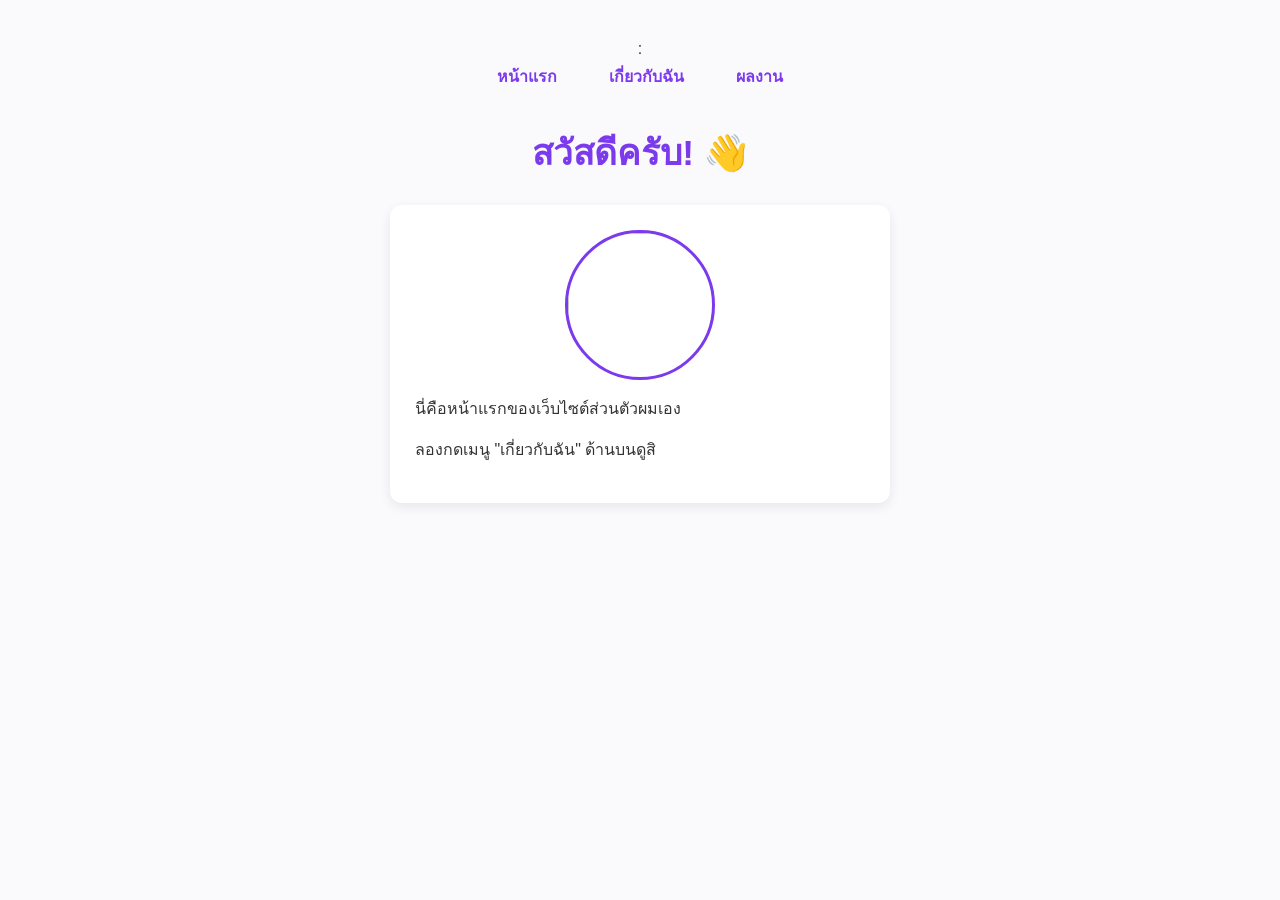
==== index.html @ 13c8ec05 "Add files via upload" ====
<!DOCTYPE html>
<html lang="th">
<head>
<meta charset="UTF-8">: <meta name="viewport" content="width=device-width, initial-scale=1.0">
  <meta charset="UTF-8">
  <title>หน้าแรก - เว็บของฉัน</title>
    <link rel="stylesheet" href="style.css">
</head>
<body>

  <!-- เมนูเชื่อมไปหน้าอื่น -->
  <nav>
  <a href="index.html">หน้าแรก</a>
  <a href="about.html">เกี่ยวกับฉัน</a>
  <a href="portfolio.html">ผลงาน</a>
</nav>

  <h1>สวัสดีครับ! 👋</h1>

  <div class="card">
    <img class="avatar" src="c2e671327f72078a05465d0841b0ba3b.jpg">
    <p>นี่คือหน้าแรกของเว็บไซต์ส่วนตัวผมเอง</p>
    <p>ลองกดเมนู "เกี่ยวกับฉัน" ด้านบนดูสิ</p>
  </div>

</body>
</html>
---- style.css ----
/* ===================================
   ตั้งค่าธีมตรงนี้ที่เดียว เปลี่ยนแล้วมีผลทุกหน้า
   =================================== */
:root {
  --main-color: #7c3aed;      /* สีหลัก (ปุ่ม, หัวข้อ, ลิงก์) */
  --main-color-dark: #6d28d9; /* สีหลักตอนโฮเวอร์ (เข้มขึ้นนิดนึง) */
  --bg-color: #faf9fc;        /* สีพื้นหลังหน้าเว็บ */
  --text-color: #333;         /* สีตัวหนังสือทั่วไป */
  --font-family: 'Kanit', sans-serif;
}

/* โหลดฟอนต์ Kanit จาก Google Fonts (อ่านง่าย รองรับภาษาไทย) */
@import url('https://fonts.googleapis.com/css2?family=Kanit:wght@300;400;600;700&display=swap');

* {
  box-sizing: border-box;
}

body {
  font-family: var(--font-family);
  background-color: var(--bg-color);
  color: var(--text-color);
  text-align: center;
  margin: 0;
  padding: 40px 20px;
}

h1 {
  color: var(--main-color);
  font-size: 2.2em;
}

h2 {
  color: var(--main-color);
}

/* ===== เมนูนำทาง ===== */
nav {
  margin-bottom: 30px;
  display: flex;
  justify-content: center;
  flex-wrap: wrap;
  gap: 8px;
}

nav a {
  margin: 0 12px;
  color: var(--main-color);
  text-decoration: none;
  font-weight: 600;
  padding: 6px 10px;
  border-radius: 6px;
  transition: background-color 0.2s;
}

nav a:hover {
  background-color: rgba(124, 58, 237, 0.1);
  text-decoration: none;
}

/* ===== การ์ดเนื้อหา ===== */
.card {
  background: white;
  max-width: 500px;
  margin: 20px auto;
  padding: 25px;
  border-radius: 12px;
  box-shadow: 0 4px 12px rgba(0,0,0,0.08);
  text-align: left;
}

.avatar {
  width: 150px;
  height: 150px;
  border-radius: 50%;
  object-fit: cover;
  border: 3px solid var(--main-color);
  display: block;
  margin: 0 auto 15px auto;
}

button {
  background-color: var(--main-color);
  color: white;
  border: none;
  padding: 10px 20px;
  border-radius: 8px;
  font-size: 1em;
  cursor: pointer;
  margin-top: 15px;
  font-family: var(--font-family);
}

button:hover {
  background-color: var(--main-color-dark);
}

/* ===================================
   RESPONSIVE: ปรับให้ดูดีขึ้นบนมือถือ
   จอเล็กกว่า 480px (มือถือส่วนใหญ่)
   =================================== */
@media (max-width: 480px) {
  body {
    padding: 20px 12px;
  }

  h1 {
    font-size: 1.6em;
  }

  nav {
    flex-direction: column;
    gap: 4px;
  }

  nav a {
    margin: 0;
  }

  .card {
    padding: 18px;
    margin: 15px auto;
  }

  .avatar {
    width: 110px;
    height: 110px;
  }
}
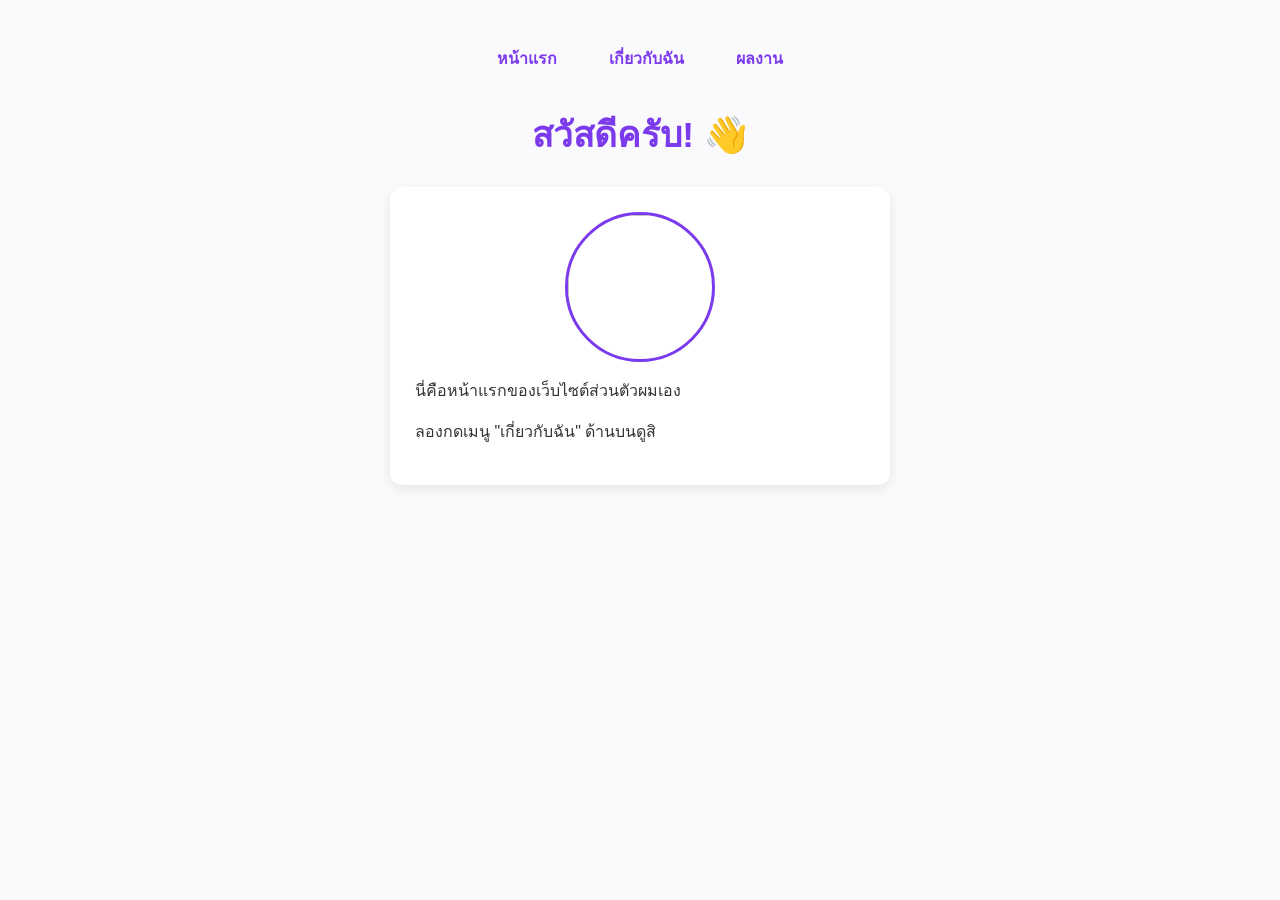
==== commit cd18a4be: "Add files via upload" ====
--- a/index.html
+++ b/index.html
@@ -1,10 +1,10 @@
 <!DOCTYPE html>
 <html lang="th">
 <head>
-<meta charset="UTF-8">: <meta name="viewport" content="width=device-width, initial-scale=1.0">
+<meta charset="UTF-8"> <meta name="viewport" content="width=device-width, initial-scale=1.0">
   <meta charset="UTF-8">
   <title>หน้าแรก - เว็บของฉัน</title>
-    <link rel="stylesheet" href="style.css">
+<link rel="stylesheet" href="style.css">
 </head>
 <body>
 
@@ -18,8 +18,8 @@
   <h1>สวัสดีครับ! 👋</h1>
 
   <div class="card">
-    <img class="avatar" src="c2e671327f72078a05465d0841b0ba3b.jpg">
-    <p>นี่คือหน้าแรกของเว็บไซต์ส่วนตัวผมเอง</p>
+<img class="avatar" src="photo.jpg">
+<p>นี่คือหน้าแรกของเว็บไซต์ส่วนตัวผมเอง</p>
     <p>ลองกดเมนู "เกี่ยวกับฉัน" ด้านบนดูสิ</p>
   </div>
 
--- a/style.css
+++ b/style.css
@@ -1,3 +1,6 @@
+/* โหลดฟอนต์ Kanit จาก Google Fonts (อ่านง่าย รองรับภาษาไทย) */
+@import url('https://fonts.googleapis.com/css2?family=Kanit:wght@300;400;600;700&display=swap');
+
 /* ===================================
    ตั้งค่าธีมตรงนี้ที่เดียว เปลี่ยนแล้วมีผลทุกหน้า
    =================================== */
@@ -8,9 +11,6 @@
   --text-color: #333;         /* สีตัวหนังสือทั่วไป */
   --font-family: 'Kanit', sans-serif;
 }
-
-/* โหลดฟอนต์ Kanit จาก Google Fonts (อ่านง่าย รองรับภาษาไทย) */
-@import url('https://fonts.googleapis.com/css2?family=Kanit:wght@300;400;600;700&display=swap');
 
 * {
   box-sizing: border-box;
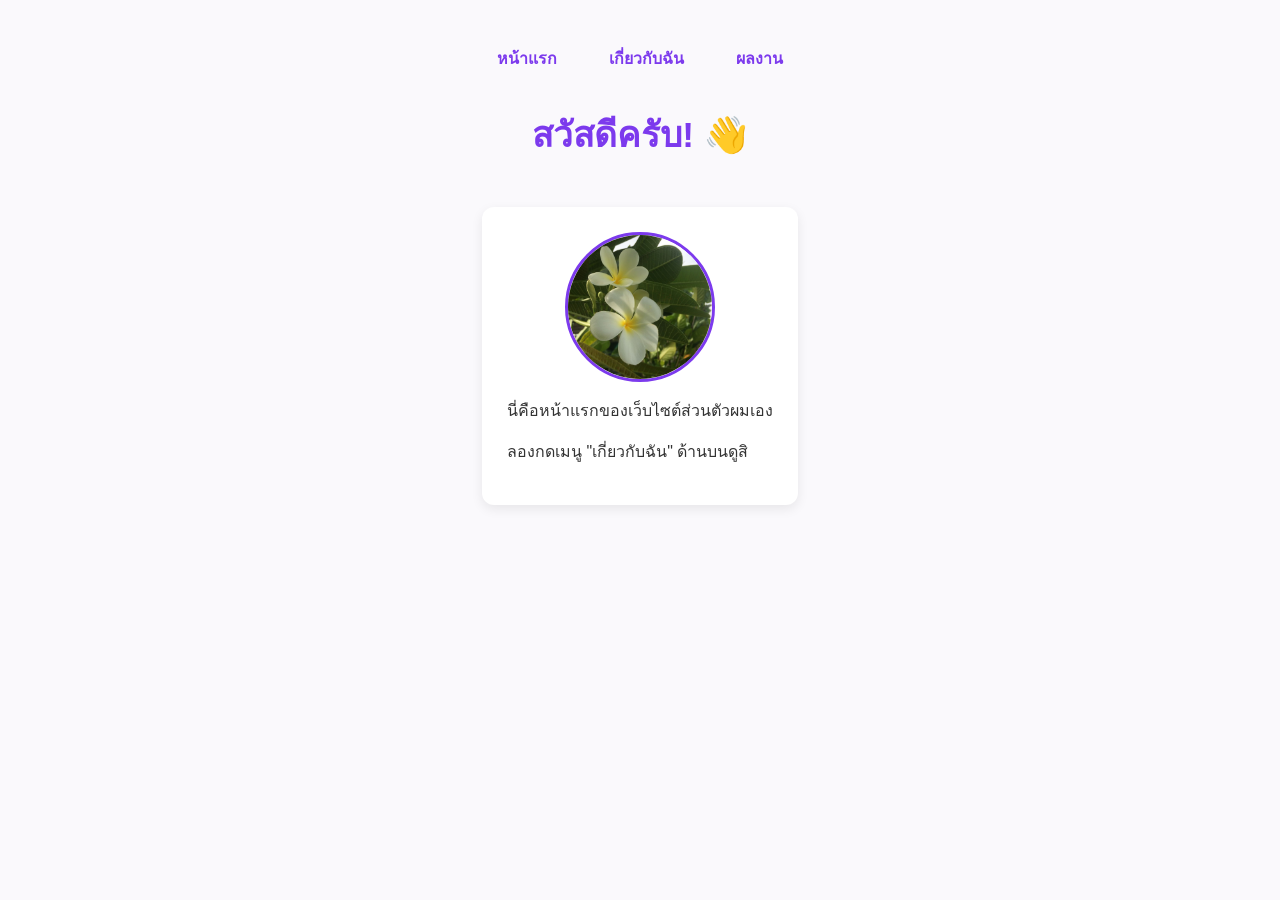
==== commit b5f34c38: "Add files via upload" ====
--- a/index.html
+++ b/index.html
@@ -15,10 +15,11 @@
   <a href="portfolio.html">ผลงาน</a>
 </nav>
 
-  <h1>สวัสดีครับ! 👋</h1>
+  <h1>สวัสดีครับ! <span class="wave">👋</span></h1>
+    <span class="wave">
 
   <div class="card">
-<img class="avatar" src="photo.jpg">
+<img class="avatar" src="peachloma.jpg">
 <p>นี่คือหน้าแรกของเว็บไซต์ส่วนตัวผมเอง</p>
     <p>ลองกดเมนู "เกี่ยวกับฉัน" ด้านบนดูสิ</p>
   </div>
--- a/style.css
+++ b/style.css
@@ -69,6 +69,48 @@
   text-align: left;
 }
 
+.card {
+  transition: transform 0.25s ease, box-shadow 0.25s ease;
+}
+
+.card:hover {
+  transform: translateY(-6px);
+  box-shadow: 0 8px 20px rgba(0,0,0,0.12);
+}
+
+.wave {
+  display: inline-block;
+  animation: waving 2s infinite;
+  transform-origin: 70% 70%;
+}
+
+@keyframes waving {
+  0% {
+    transform: rotate(0deg);
+  }
+  10% {
+    transform: rotate(14deg);
+  }
+  20% {
+    transform: rotate(-8deg);
+  }
+  30% {
+    transform: rotate(14deg);
+  }
+  40% {
+    transform: rotate(-4deg);
+  }
+  50% {
+    transform: rotate(10deg);
+  }
+  60% {
+    transform: rotate(0deg);
+  }
+  100% {
+    transform: rotate(0deg);
+  }
+}
+
 .avatar {
   width: 150px;
   height: 150px;
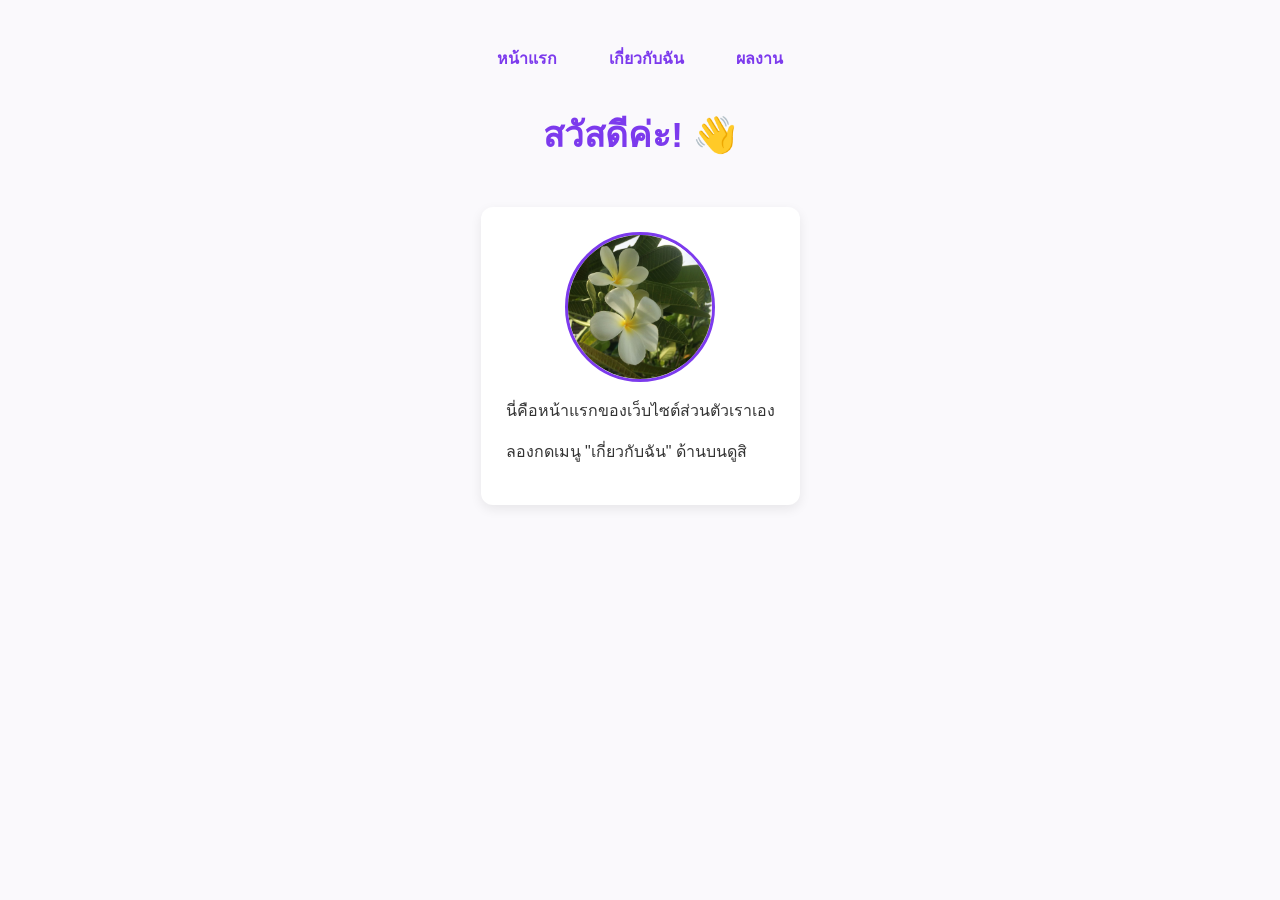
==== commit ca44aea2: "Add files via upload" ====
--- a/index.html
+++ b/index.html
@@ -15,12 +15,12 @@
   <a href="portfolio.html">ผลงาน</a>
 </nav>
 
-  <h1>สวัสดีครับ! <span class="wave">👋</span></h1>
+  <h1>สวัสดีค่ะ! <span class="wave">👋</span></h1>
     <span class="wave">
 
   <div class="card">
 <img class="avatar" src="peachloma.jpg">
-<p>นี่คือหน้าแรกของเว็บไซต์ส่วนตัวผมเอง</p>
+<p>นี่คือหน้าแรกของเว็บไซต์ส่วนตัวเราเอง</p>
     <p>ลองกดเมนู "เกี่ยวกับฉัน" ด้านบนดูสิ</p>
   </div>
 
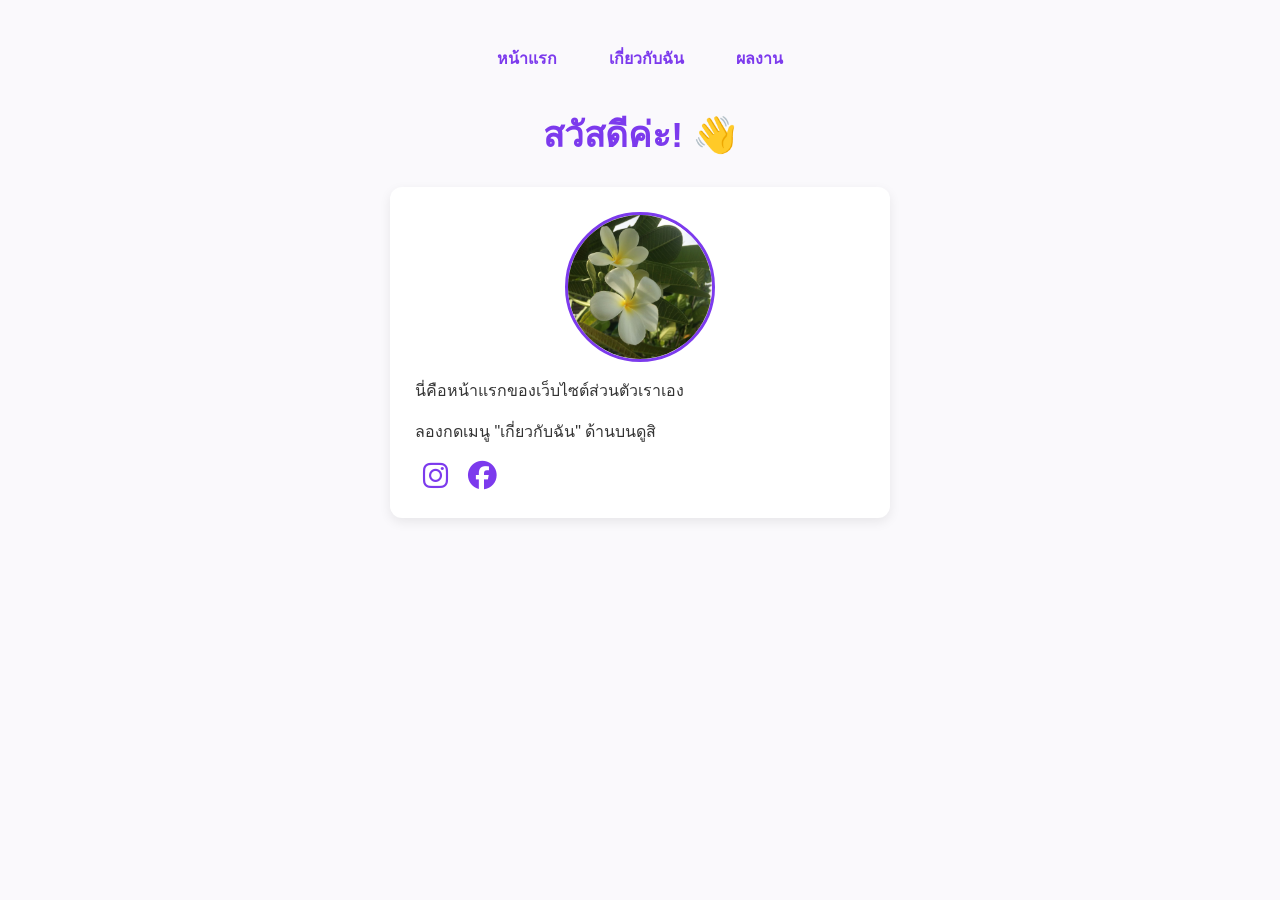
==== commit 8aae1916: "Add files via upload" ====
--- a/index.html
+++ b/index.html
@@ -1,6 +1,7 @@
 <!DOCTYPE html>
 <html lang="th">
 <head>
+<link rel="stylesheet" href="https://cdnjs.cloudflare.com/ajax/libs/font-awesome/6.5.1/css/all.min.css">
 <meta charset="UTF-8"> <meta name="viewport" content="width=device-width, initial-scale=1.0">
   <meta charset="UTF-8">
   <title>หน้าแรก - เว็บของฉัน</title>
@@ -16,12 +17,19 @@
 </nav>
 
   <h1>สวัสดีค่ะ! <span class="wave">👋</span></h1>
-    <span class="wave">
 
   <div class="card">
 <img class="avatar" src="peachloma.jpg">
 <p>นี่คือหน้าแรกของเว็บไซต์ส่วนตัวเราเอง</p>
     <p>ลองกดเมนู "เกี่ยวกับฉัน" ด้านบนดูสิ</p>
+<div class="social-icons">
+  <a href="https://instagram.com/daoprlaai" target="_blank">
+    <i class="fa-brands fa-instagram"></i>
+  </a>
+  <a href="https://facebook.com/yournamesdaoprakaifoeverkabb" target="_blank">
+    <i class="fa-brands fa-facebook"></i>
+  </a>
+</div>
   </div>
 
 </body>
--- a/style.css
+++ b/style.css
@@ -137,6 +137,23 @@
   background-color: var(--main-color-dark);
 }
 
+.social-icons {
+  margin-top: 15px;
+}
+
+.social-icons a {
+  display: inline-block;
+  margin: 0 8px;
+  color: var(--main-color);
+  font-size: 1.8em;
+  transition: transform 0.2s ease, color 0.2s ease;
+}
+
+.social-icons a:hover {
+  color: var(--main-color-dark);
+  transform: scale(1.2);
+}
+
 /* ===================================
    RESPONSIVE: ปรับให้ดูดีขึ้นบนมือถือ
    จอเล็กกว่า 480px (มือถือส่วนใหญ่)
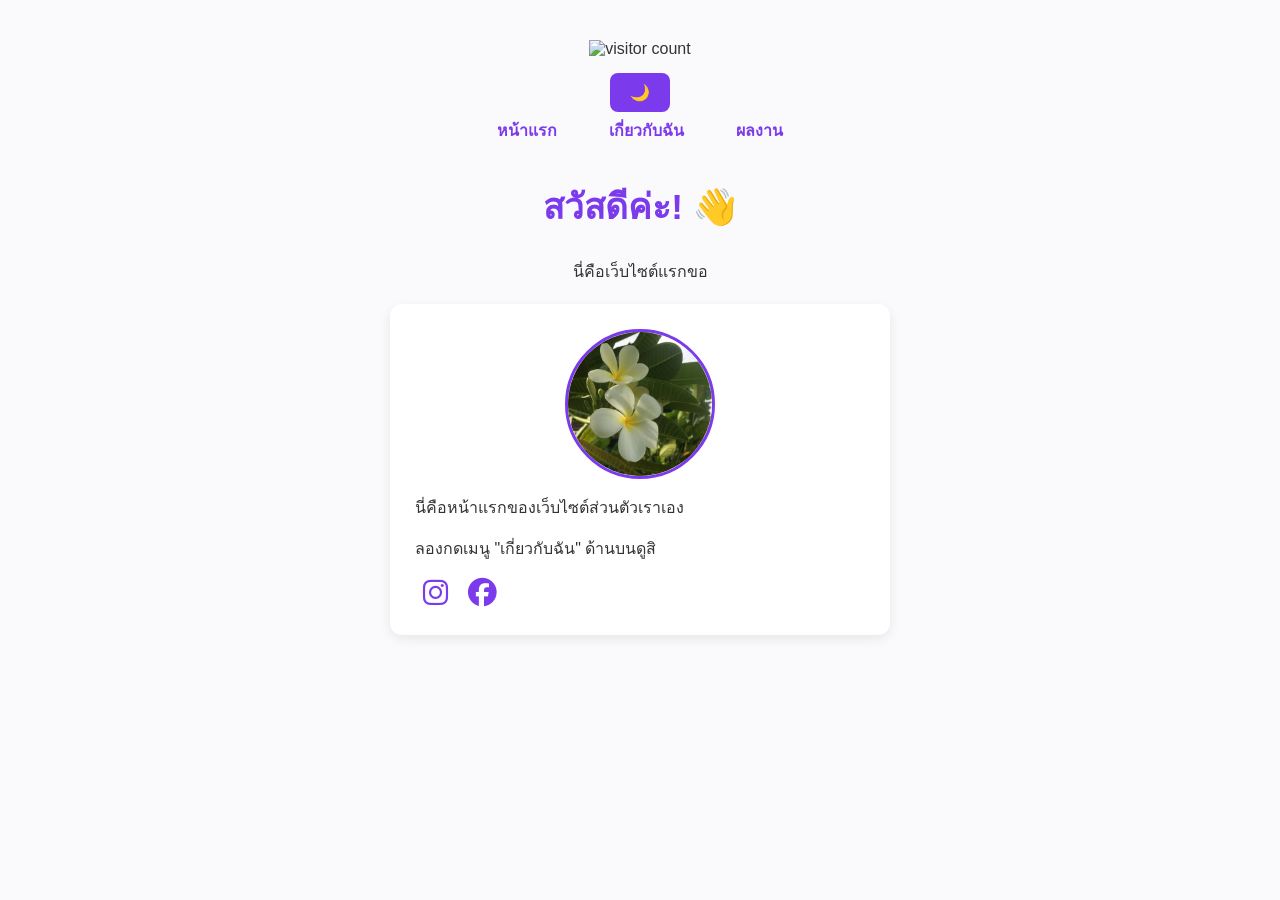
==== commit 01ef04de: "Add files via upload" ====
--- a/index.html
+++ b/index.html
@@ -1,6 +1,7 @@
 <!DOCTYPE html>
 <html lang="th">
 <head>
+<script src="script.js" defer></script>
 <link rel="stylesheet" href="https://cdnjs.cloudflare.com/ajax/libs/font-awesome/6.5.1/css/all.min.css">
 <meta charset="UTF-8"> <meta name="viewport" content="width=device-width, initial-scale=1.0">
   <meta charset="UTF-8">
@@ -8,7 +9,14 @@
 <link rel="stylesheet" href="style.css">
 </head>
 <body>
+<div class="visit-counter">
+  <img src="https://visitor-badge.laobi.icu/badge?page_id=prakxidao-dev.mysite" alt="visitor count">
+</div>
+<div id="loading-screen">
+  <div class="spinner"></div>
+</div>
 
+<button class="theme-toggle" onclick="toggleDarkMode()">🌙</button>
   <!-- เมนูเชื่อมไปหน้าอื่น -->
   <nav>
   <a href="index.html">หน้าแรก</a>
@@ -17,6 +25,7 @@
 </nav>
 
   <h1>สวัสดีค่ะ! <span class="wave">👋</span></h1>
+<p id="typing-text"></p>
 
   <div class="card">
 <img class="avatar" src="peachloma.jpg">
